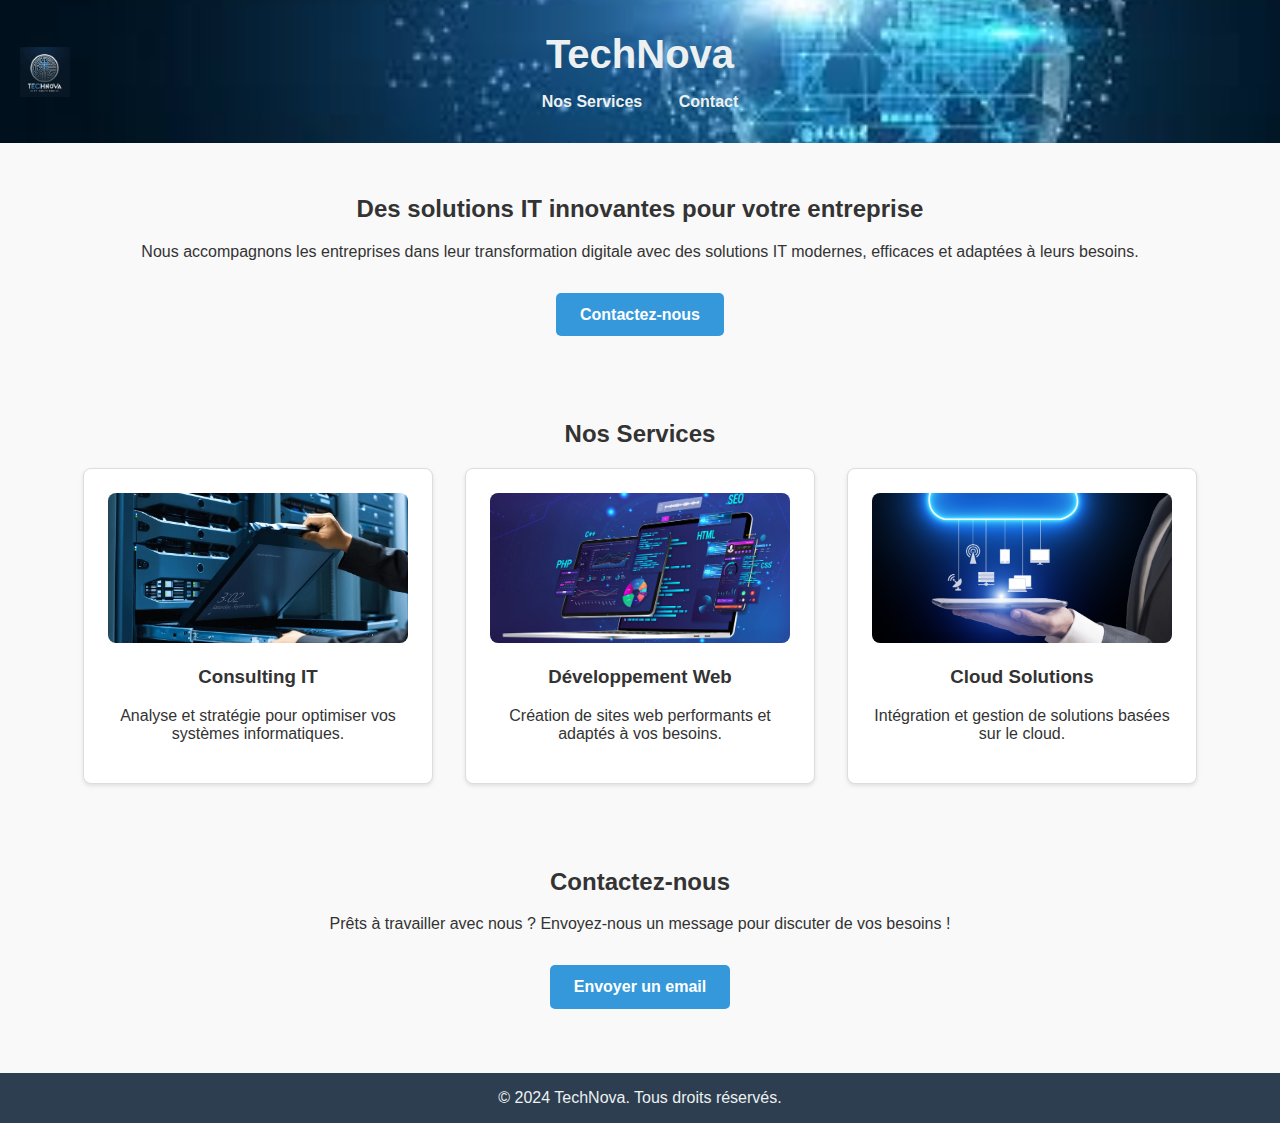
==== website/index.html @ ef97ecae "Add files via upload" ====
<!DOCTYPE html>
<html lang="fr">
<head>
    <meta charset="UTF-8">
    <meta name="viewport" content="width=device-width, initial-scale=1.0">
    <title>TechNova - Solutions IT</title>
    <style>
        /* Styles généraux */
        body {
            font-family: Arial, sans-serif;
            margin: 0;
            padding: 0;
            color: #333;
            background-color: #f9f9f9;
        }
        header {
            background-image: url('images/tech.jpg'); /* Remplacez par le chemin de l'image */
            background-size: cover;
            background-position: center;
            color: #ecf0f1;
            padding: 2em 0;
            text-align: center;
            position: relative;
        }
        header .logo {
            position: absolute;
            left: 20px;
            top: 50%;
            transform: translateY(-50%);
            height: 50px; /* Ajustez la taille selon votre image */
        }
        header h1 {
            margin: 0;
            font-size: 2.5em;
        }
        nav {
            margin-top: 1em;
        }
        nav a {
            color: #ecf0f1;
            text-decoration: none;
            margin: 0 1em;
            font-weight: bold;
        }
        nav a:hover {
            text-decoration: underline;
        }
        section {
            padding: 2em;
            text-align: center;
        }
        .services {
            display: flex;
            justify-content: center;
            gap: 2em;
            flex-wrap: wrap;
        }
        .service {
            background: white;
            border: 1px solid #ddd;
            border-radius: 8px;
            box-shadow: 0 2px 4px rgba(0, 0, 0, 0.1);
            padding: 1.5em;
            max-width: 300px;
            text-align: center;
        }
        .service-image {
            width: 100%;
            max-height: 150px; /* Ajustez la taille de l'image */
            object-fit: cover; /* Pour que l'image s'adapte bien sans déformer */
            border-radius: 8px;
        }
        footer {
            background-color: #2c3e50;
            color: #ecf0f1;
            text-align: center;
            padding: 1em 0;
            margin-top: 2em;
        }
        footer p {
            margin: 0;
        }
        .contact-button {
            display: inline-block;
            padding: 0.8em 1.5em;
            margin-top: 1em;
            color: #fff;
            background-color: #3498db;
            border-radius: 5px;
            text-decoration: none;
            font-weight: bold;
        }
        .contact-button:hover {
            background-color: #2980b9;
        }
    </style>
</head>
<body>
    <!-- En-tête -->
    <header>
        <img src="images/logo.jpg" alt="Logo TechNova" class="logo">
        <h1>TechNova</h1>
        <nav>
            <a href="#services">Nos Services</a>
            <a href="#contact">Contact</a>
        </nav>
    </header>

    <!-- Section d'accueil -->
    <section>
        <h2>Des solutions IT innovantes pour votre entreprise</h2>
        <p>Nous accompagnons les entreprises dans leur transformation digitale avec des solutions IT modernes, efficaces et adaptées à leurs besoins.</p>
        <a href="#contact" class="contact-button">Contactez-nous</a>
    </section>

    <!-- Section Services -->
    <section id="services">
        <h2>Nos Services</h2>
        <div class="services">
            <div class="service">
                <img src="images/maintenance-informatique.webp" alt="Consulting IT" class="service-image">
                <h3>Consulting IT</h3>
                <p>Analyse et stratégie pour optimiser vos systèmes informatiques.</p>
            </div>
            <div class="service">
                <img src="images/developpement-web.jpg" alt="Développement Web" class="service-image">
                <h3>Développement Web</h3>
                <p>Création de sites web performants et adaptés à vos besoins.</p>
            </div>
            <div class="service">
                <img src="images/Cloud-Solutions.png" alt="Cloud Solutions" class="service-image">
                <h3>Cloud Solutions</h3>
                <p>Intégration et gestion de solutions basées sur le cloud.</p>
            </div>
        </div>
    </section>

    <!-- Section Contact -->
    <section id="contact">
        <h2>Contactez-nous</h2>
        <p>Prêts à travailler avec nous ? Envoyez-nous un message pour discuter de vos besoins !</p>
        <a href="mailto:contact@technova.com" class="contact-button">Envoyer un email</a>
    </section>

    <!-- Pied de page -->
    <footer>
        <p>&copy; 2024 TechNova. Tous droits réservés.</p>
    </footer>
</body>
</html>
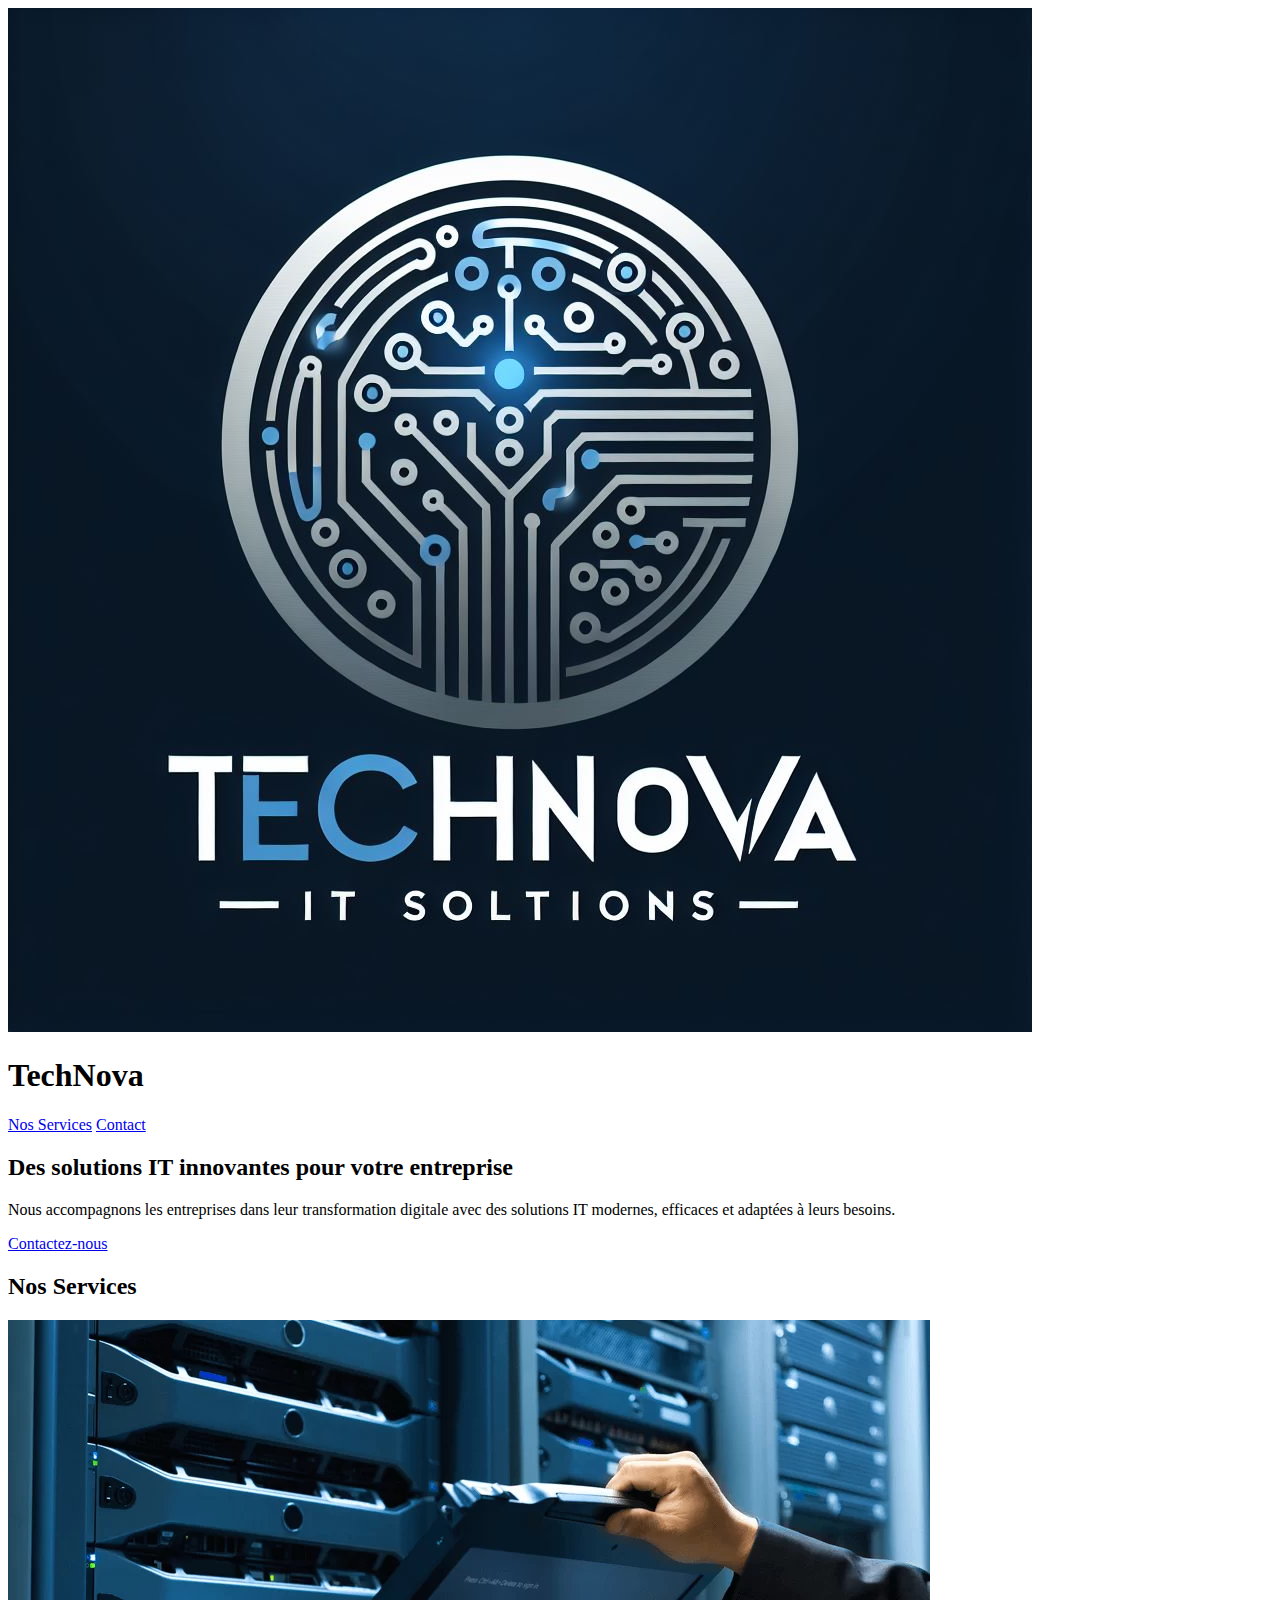
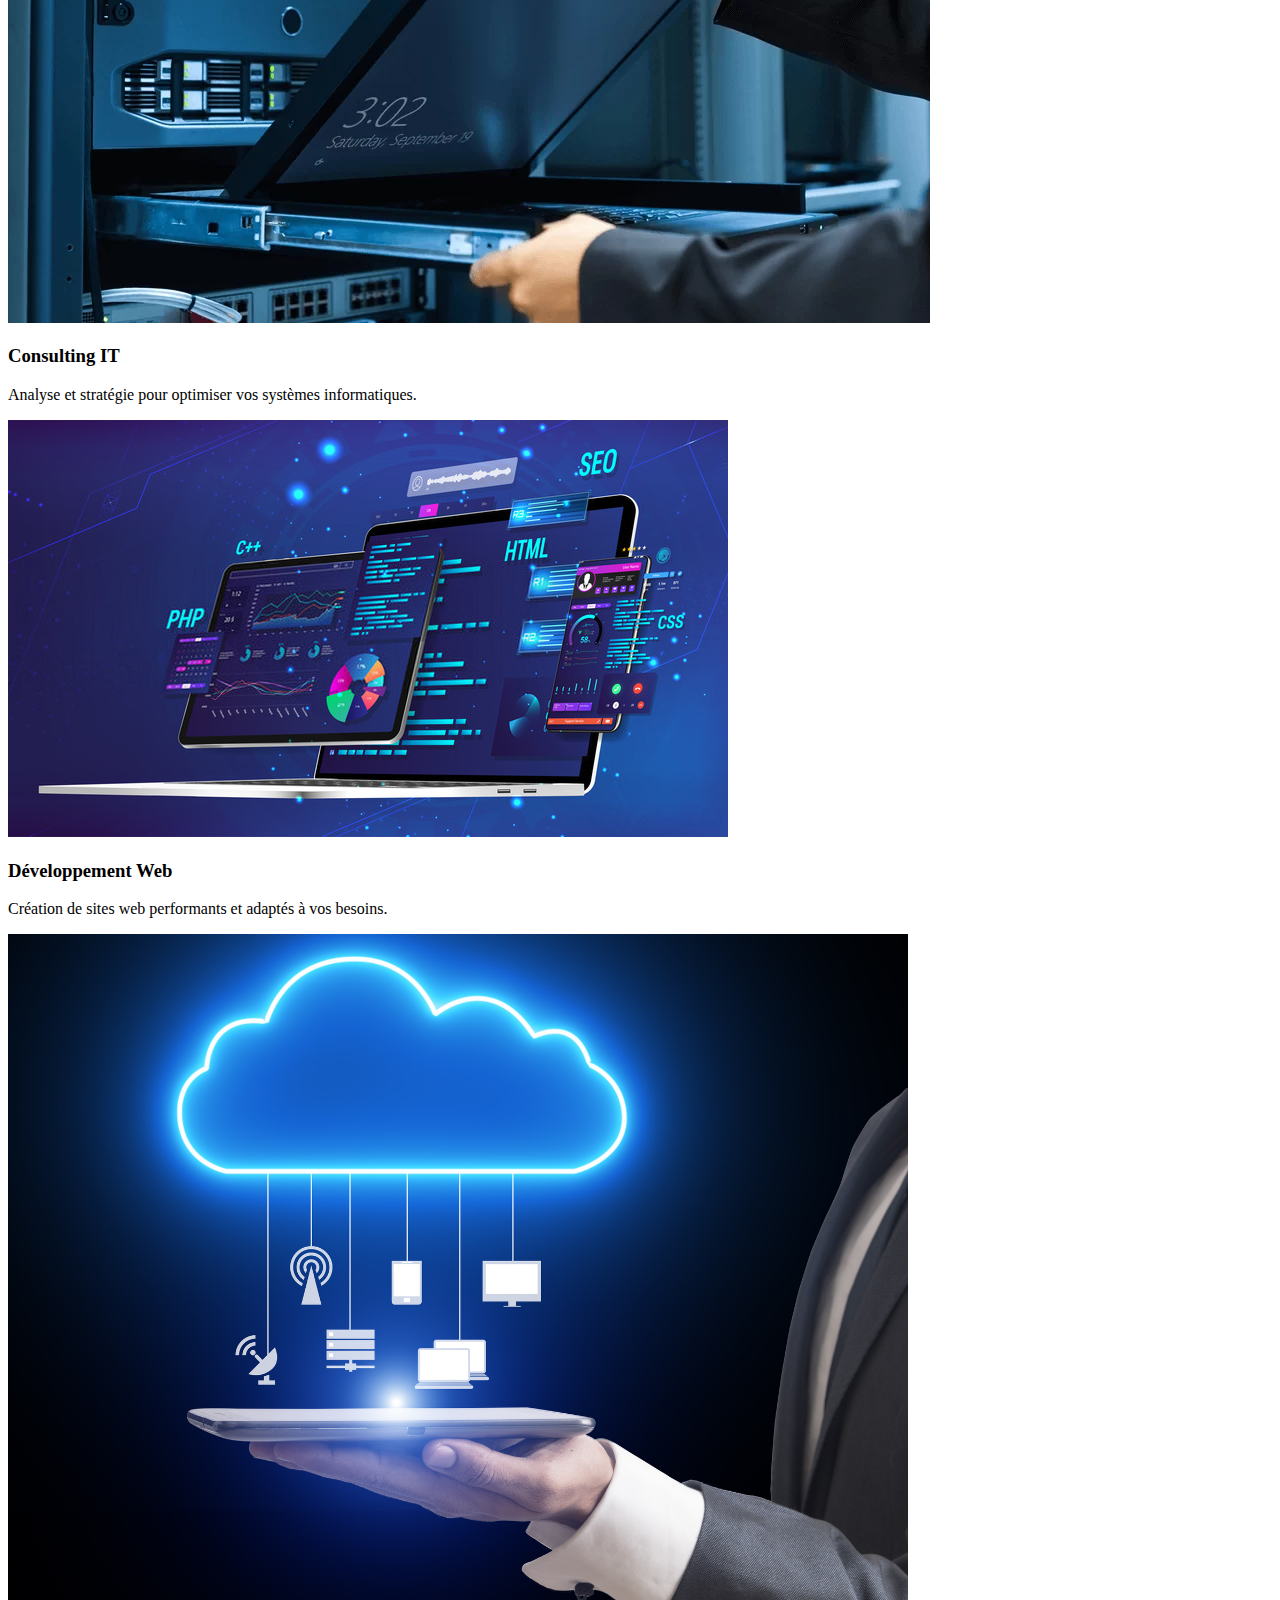
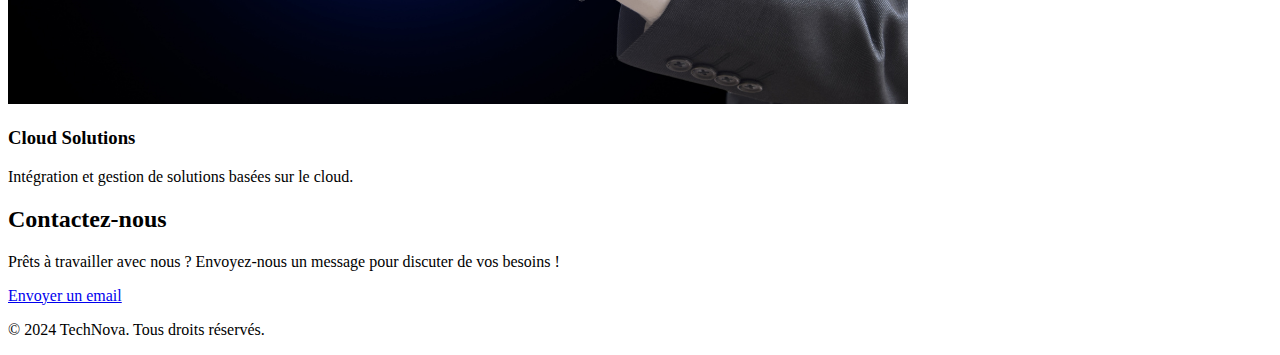
==== commit 8b89259d: "Add files via upload" ====
--- a/website/index.html
+++ b/website/index.html
@@ -2,101 +2,12 @@
 <html lang="fr">
 <head>
     <meta charset="UTF-8">
+    <link rel="stylesheet" type="text/css" href="css/style.css">
     <meta name="viewport" content="width=device-width, initial-scale=1.0">
     <title>TechNova - Solutions IT</title>
-    <style>
-        /* Styles généraux */
-        body {
-            font-family: Arial, sans-serif;
-            margin: 0;
-            padding: 0;
-            color: #333;
-            background-color: #f9f9f9;
-        }
-        header {
-            background-image: url('images/tech.jpg'); /* Remplacez par le chemin de l'image */
-            background-size: cover;
-            background-position: center;
-            color: #ecf0f1;
-            padding: 2em 0;
-            text-align: center;
-            position: relative;
-        }
-        header .logo {
-            position: absolute;
-            left: 20px;
-            top: 50%;
-            transform: translateY(-50%);
-            height: 50px; /* Ajustez la taille selon votre image */
-        }
-        header h1 {
-            margin: 0;
-            font-size: 2.5em;
-        }
-        nav {
-            margin-top: 1em;
-        }
-        nav a {
-            color: #ecf0f1;
-            text-decoration: none;
-            margin: 0 1em;
-            font-weight: bold;
-        }
-        nav a:hover {
-            text-decoration: underline;
-        }
-        section {
-            padding: 2em;
-            text-align: center;
-        }
-        .services {
-            display: flex;
-            justify-content: center;
-            gap: 2em;
-            flex-wrap: wrap;
-        }
-        .service {
-            background: white;
-            border: 1px solid #ddd;
-            border-radius: 8px;
-            box-shadow: 0 2px 4px rgba(0, 0, 0, 0.1);
-            padding: 1.5em;
-            max-width: 300px;
-            text-align: center;
-        }
-        .service-image {
-            width: 100%;
-            max-height: 150px; /* Ajustez la taille de l'image */
-            object-fit: cover; /* Pour que l'image s'adapte bien sans déformer */
-            border-radius: 8px;
-        }
-        footer {
-            background-color: #2c3e50;
-            color: #ecf0f1;
-            text-align: center;
-            padding: 1em 0;
-            margin-top: 2em;
-        }
-        footer p {
-            margin: 0;
-        }
-        .contact-button {
-            display: inline-block;
-            padding: 0.8em 1.5em;
-            margin-top: 1em;
-            color: #fff;
-            background-color: #3498db;
-            border-radius: 5px;
-            text-decoration: none;
-            font-weight: bold;
-        }
-        .contact-button:hover {
-            background-color: #2980b9;
-        }
-    </style>
 </head>
 <body>
-    <!-- En-tête -->
+    
     <header>
         <img src="images/logo.jpg" alt="Logo TechNova" class="logo">
         <h1>TechNova</h1>
@@ -106,14 +17,13 @@
         </nav>
     </header>
 
-    <!-- Section d'accueil -->
     <section>
         <h2>Des solutions IT innovantes pour votre entreprise</h2>
         <p>Nous accompagnons les entreprises dans leur transformation digitale avec des solutions IT modernes, efficaces et adaptées à leurs besoins.</p>
         <a href="#contact" class="contact-button">Contactez-nous</a>
     </section>
 
-    <!-- Section Services -->
+    
     <section id="services">
         <h2>Nos Services</h2>
         <div class="services">
@@ -135,14 +45,14 @@
         </div>
     </section>
 
-    <!-- Section Contact -->
+    
     <section id="contact">
         <h2>Contactez-nous</h2>
         <p>Prêts à travailler avec nous ? Envoyez-nous un message pour discuter de vos besoins !</p>
         <a href="mailto:contact@technova.com" class="contact-button">Envoyer un email</a>
     </section>
 
-    <!-- Pied de page -->
+    
     <footer>
         <p>&copy; 2024 TechNova. Tous droits réservés.</p>
     </footer>
